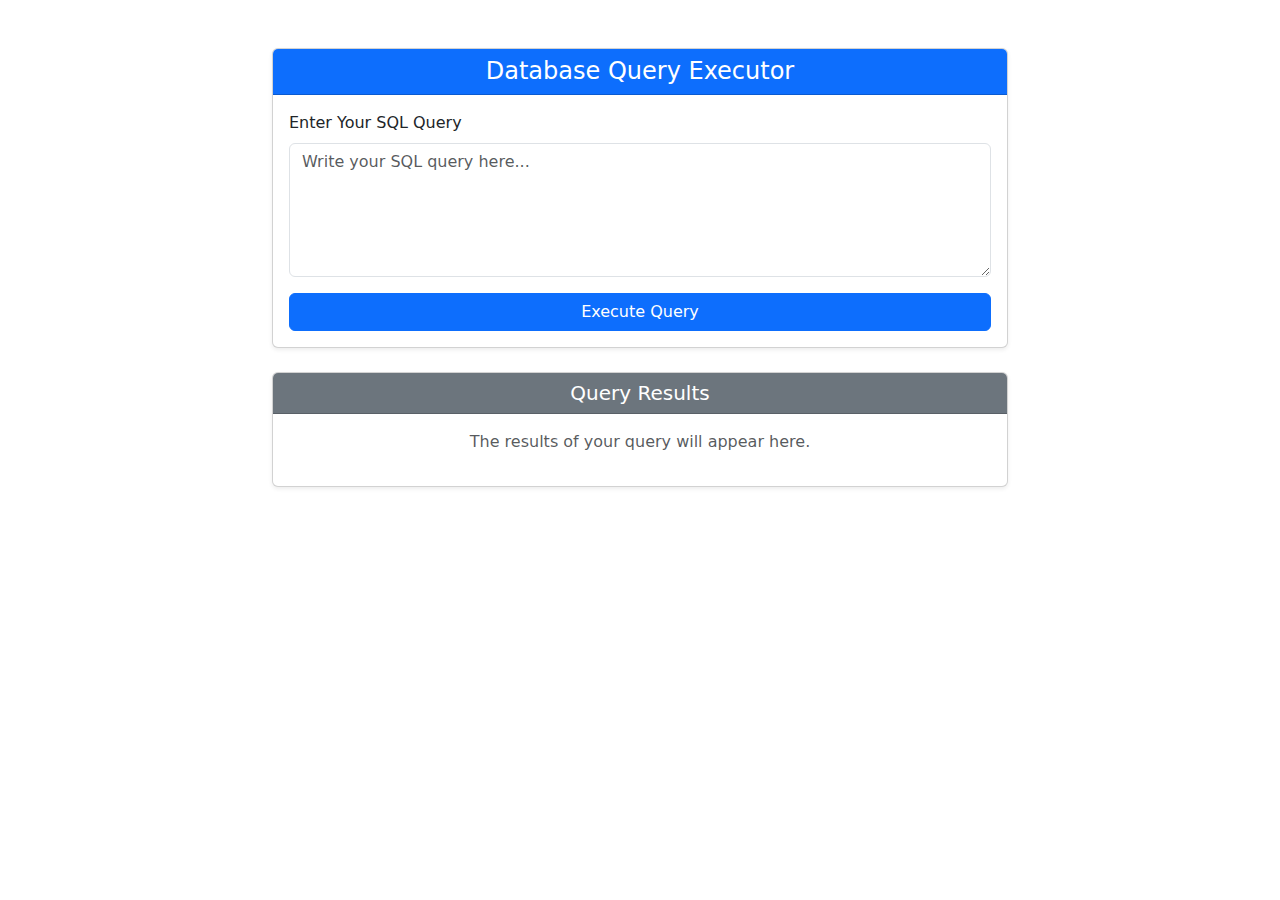
==== DBSimulation/wwwroot/query.html @ 0470e96b "first commit" ====
﻿<!DOCTYPE html>
<html lang="en">
<head>
    <meta charset="utf-8">
    <meta name="viewport" content="width=device-width, initial-scale=1.0">
    <title>Database Query Executor</title>
    <link href="https://cdn.jsdelivr.net/npm/bootstrap@5.3.0-alpha3/dist/css/bootstrap.min.css" rel="stylesheet">
</head>
<body>
    <div class="container mt-5">
        <div class="row justify-content-center">
            <div class="col-md-8">
                <div class="card shadow-sm">
                    <div class="card-header bg-primary text-white">
                        <h4 class="mb-0 text-center">Database Query Executor</h4>
                    </div>
                    <div class="card-body">
                        <form id="queryForm">
                            <div class="mb-3">
                                <label for="queryInput" class="form-label">Enter Your SQL Query</label>
                                <textarea class="form-control" id="queryInput" rows="5" placeholder="Write your SQL query here..." required></textarea>
                            </div>
                            <button type="submit" class="btn btn-primary w-100">Execute Query</button>
                        </form>
                    </div>
                </div>
                <div class="card shadow-sm mt-4">
                    <div class="card-header bg-secondary text-white">
                        <h5 class="mb-0 text-center">Query Results</h5>
                    </div>
                    <div class="card-body">
                        <div id="queryResults" class="table-responsive">
                            <p class="text-muted text-center">The results of your query will appear here.</p>
                        </div>
                    </div>
                </div>
            </div>
        </div>
    </div>

    <script src="queryApi.js"></script>
    <script src="https://cdn.jsdelivr.net/npm/bootstrap@5.3.0-alpha3/dist/js/bootstrap.bundle.min.js"></script>
</body>
</html>
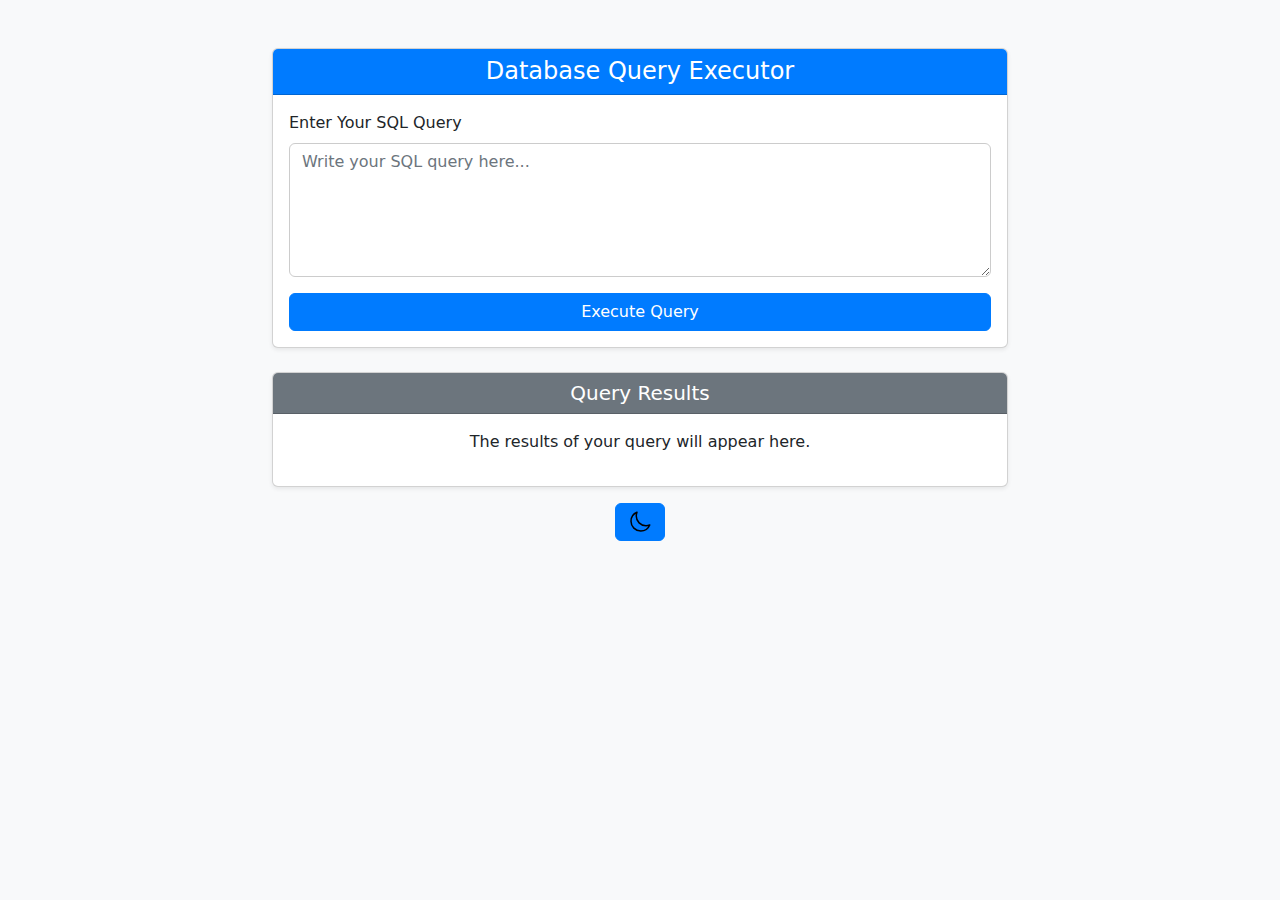
==== commit 93fbed2e: "Aggiunto il tema scuro" ====
--- a/DBSimulation/wwwroot/query.html
+++ b/DBSimulation/wwwroot/query.html
@@ -5,13 +5,14 @@
     <meta name="viewport" content="width=device-width, initial-scale=1.0">
     <title>Database Query Executor</title>
     <link href="https://cdn.jsdelivr.net/npm/bootstrap@5.3.0-alpha3/dist/css/bootstrap.min.css" rel="stylesheet">
+    <link href="darkTheme.css" rel="stylesheet" />
 </head>
 <body>
     <div class="container mt-5">
         <div class="row justify-content-center">
             <div class="col-md-8">
                 <div class="card shadow-sm">
-                    <div class="card-header bg-primary text-white">
+                    <div id="title" class="card-header">
                         <h4 class="mb-0 text-center">Database Query Executor</h4>
                     </div>
                     <div class="card-body">
@@ -30,14 +31,24 @@
                     </div>
                     <div class="card-body">
                         <div id="queryResults" class="table-responsive">
-                            <p class="text-muted text-center">The results of your query will appear here.</p>
+                            <p class="text-center">The results of your query will appear here.</p>
                         </div>
                     </div>
+                </div>
+                <div class="d-flex justify-content-center mt-3">
+                    <button id="toggleThemeBtn" class="btn btn-secondary">
+                        <svg id="lightIcon" xmlns="http://www.w3.org/2000/svg" fill="none" viewBox="0 0 24 24" stroke-width="1.5" stroke="currentColor" style="width: 24px; height: 24px;">
+                            <path stroke-linecap="round" stroke-linejoin="round" d="M21.752 15.002A9.72 9.72 0 0 1 18 15.75c-5.385 0-9.75-4.365-9.75-9.75 0-1.33.266-2.597.748-3.752A9.753 9.753 0 0 0 3 11.25C3 16.635 7.365 21 12.75 21a9.753 9.753 0 0 0 9.002-5.998Z" />
+                        </svg>
+                        <svg id="darkIcon" xmlns="http://www.w3.org/2000/svg" fill="none" viewBox="0 0 24 24" stroke-width="1.5" stroke="currentColor" style="width: 24px; height: 24px;">
+                            <path stroke-linecap="round" stroke-linejoin="round" d="M12 3v2.25m6.364.386-1.591 1.591M21 12h-2.25m-.386 6.364-1.591-1.591M12 18.75V21m-4.773-4.227-1.591 1.591M5.25 12H3m4.227-4.773L5.636 5.636M15.75 12a3.75 3.75 0 1 1-7.5 0 3.75 3.75 0 0 1 7.5 0Z" />
+                        </svg>
+                    </button>
                 </div>
             </div>
         </div>
     </div>
-
+    <script src="themeSwitcher.js"></script>
     <script src="queryApi.js"></script>
     <script src="https://cdn.jsdelivr.net/npm/bootstrap@5.3.0-alpha3/dist/js/bootstrap.bundle.min.js"></script>
 </body>
--- a/DBSimulation/wwwroot/darkTheme.css
+++ b/DBSimulation/wwwroot/darkTheme.css
@@ -0,0 +1,142 @@
+﻿body {
+    background-color: #f8f9fa;
+    color: #212529;
+    padding-bottom: 50px;
+}
+
+body .btn-primary {
+    background-color: #007bff;
+    border-color: #007bff;
+    color: white;
+}
+
+body input,
+body textarea,
+body select {
+    background-color: #ffffff !important;
+    color: #212529 !important;
+    border-color: #ccc !important;
+}
+
+body input::placeholder,
+body textarea::placeholder {
+    color: #6c757d !important;
+}
+
+body input:focus,
+body textarea:focus,
+body select:focus {
+    border-color: #007bff !important;
+    box-shadow: 0 0 5px rgba(0, 123, 255, 0.5) !important;
+}
+
+body input:hover,
+body textarea:hover,
+body select:hover {
+    border-color: #0056b3 !important;
+}
+
+body.dark-theme {
+    background-color: #000000 !important;
+    color: #ffffff !important;
+}
+
+body.dark-theme .card {
+    background-color: #1a1a1a !important;
+    border-color: #444444 !important;
+    color: #ffffff !important;
+}
+
+body.dark-theme .btn-primary,
+body.dark-theme .btn-secondary {
+    background-color: #FFD700 !important;
+    border-color: #FFD700 !important;
+    color: #000000 !important;
+}
+
+body.dark-theme input,
+body.dark-theme textarea,
+body.dark-theme select {
+    background-color: #333333 !important;
+    color: #ffffff !important;
+    border-color: #444444 !important;
+}
+
+body.dark-theme input::placeholder,
+body.dark-theme textarea::placeholder {
+    color: #b0b0b0 !important;
+}
+
+body.dark-theme input:focus,
+body.dark-theme textarea:focus,
+body.dark-theme select:focus {
+    border-color: #FFD700 !important;
+    box-shadow: 0 0 5px rgba(255, 215, 0, 0.5) !important;
+}
+
+body.dark-theme input:hover,
+body.dark-theme textarea:hover,
+body.dark-theme select:hover {
+    border-color: #FFD700 !important;
+}
+
+body.dark-theme #title {
+background-color: #FFD700 !important;
+color: #000000 !important;
+}
+
+body #title {
+    background-color: #007bff !important;
+    color: white !important;
+}
+
+.theme-icon {
+    width: 24px;
+    height: 24px;
+}
+
+#lightIcon {
+    stroke: black;
+}
+
+#darkIcon {
+    stroke: black;
+    display: none;
+}
+
+body.dark-theme #lightIcon {
+    display: none;
+}
+
+body.dark-theme #darkIcon {
+    display: inline;
+    stroke: black;
+}
+
+input[type="number"]::-webkit-outer-spin-button,
+input[type="number"]::-webkit-inner-spin-button {
+    -webkit-appearance: none;
+    margin: 0;
+}
+
+input[type="number"] {
+    -moz-appearance: textfield;
+}
+
+body.dark-theme #queryResults {
+    color: #ffffff !important;
+}
+
+body.dark-theme #queryResults table,
+body.dark-theme #queryResults td,
+body.dark-theme #queryResults th {
+    color: #ffffff !important;
+}
+
+body.dark-theme #queryResults td {
+    border-color: #444444 !important;
+}
+
+body.dark-theme #queryResults th {
+    background-color: #333333 !important;
+}